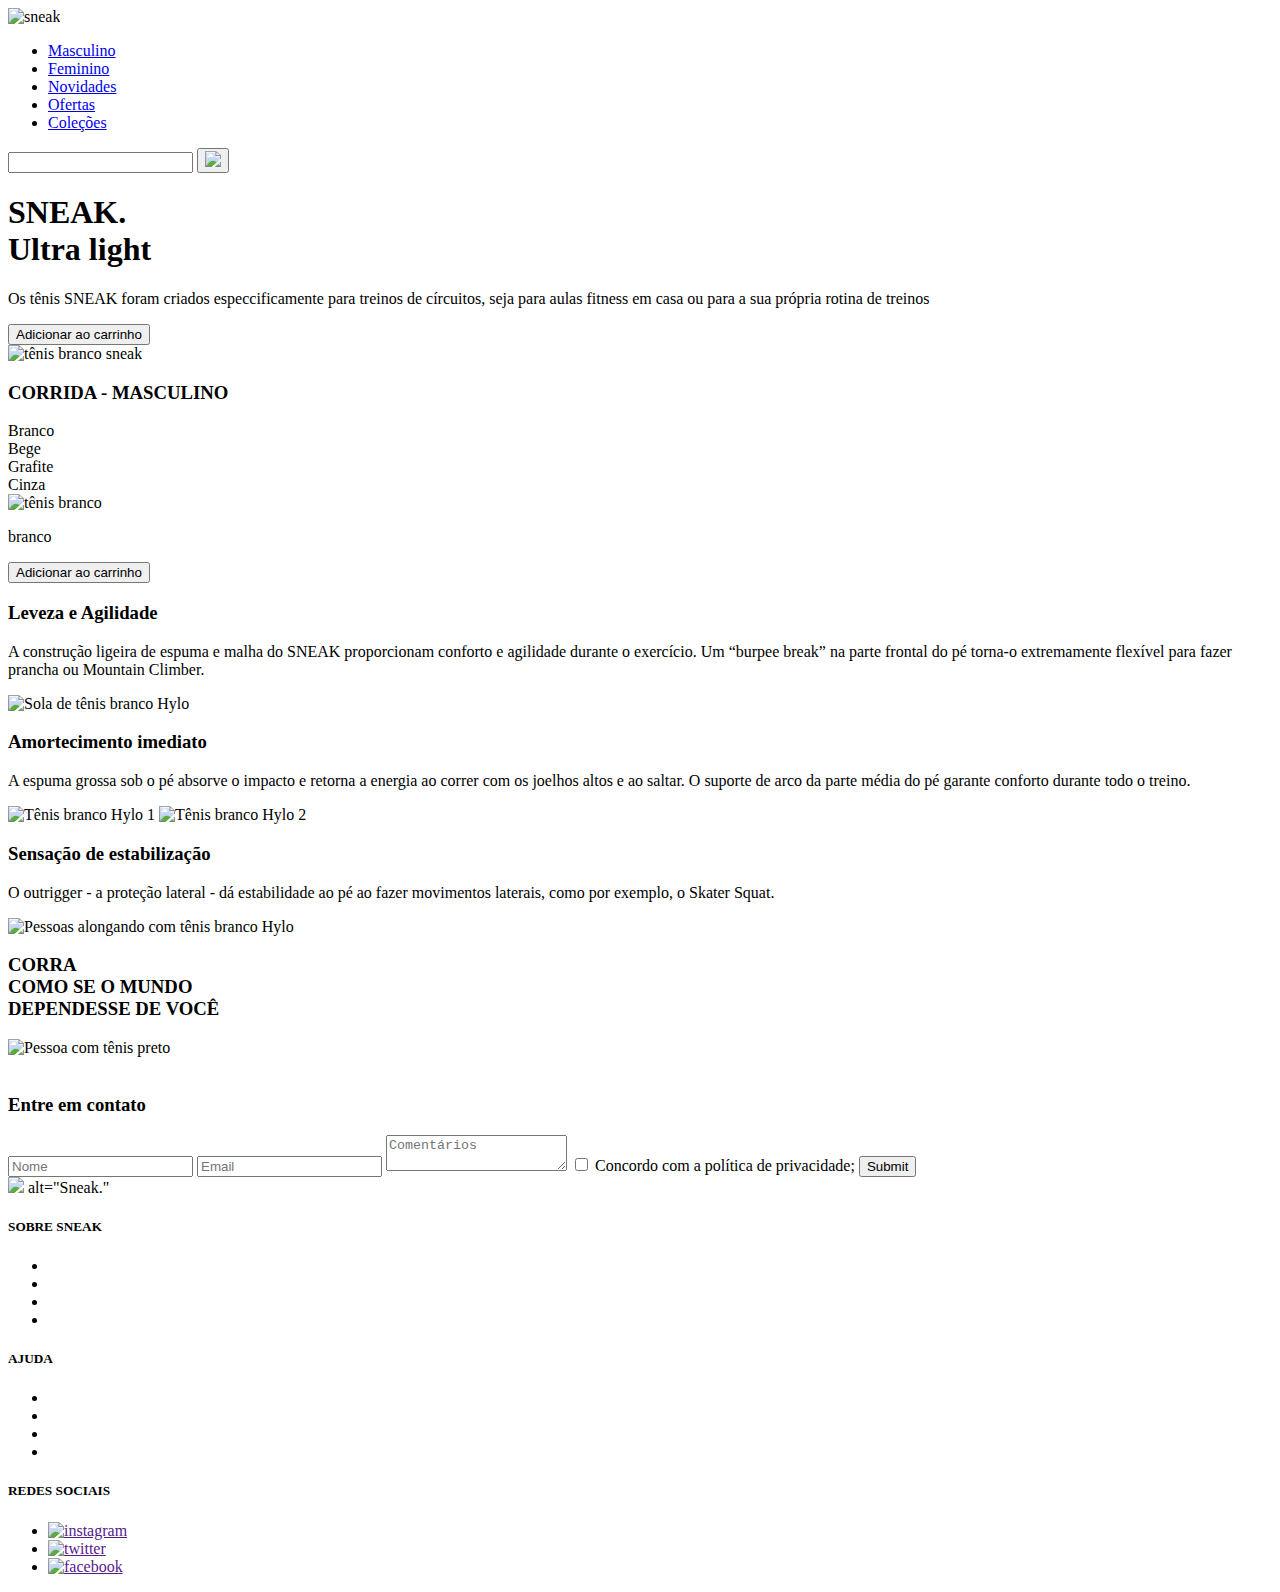
==== index.html @ f29555b8 "Add HTML" ====
<!DOCTYPE html>
<html lang="pt-br">
<head>
    <meta charset="UTF-8">
    <meta http-equiv="X-UA-Compatible" content="IE=edge">
    <meta name="viewport" content="width=device-width, initial-scale=1.0">
    <title>Document</title>
    <link rel="stylesheet" href=style.css>
    <link rel="preconnect" href="https://fonts.googleapis.com">
    <link rel="preconnect" href="https://fonts.gstatic.com" crossorigin>
    <link href="https://fonts.googleapis.com/css2?family=Lato:wght@100;300;700&display=swap" rel="stylesheet">
</head>
<body>

    <header> 
        <img src="file:///C:/Users/alvar/Desktop/TI/Git/Repositorio/modulo%203%20-%20atividades/sneak/img/SNEAK..png" alt="sneak">
        <div> 
            <ul>
                <li><a href="#">Masculino</a></li>
                <li><a href="#">Feminino</a></li>
                <li><a href="#">Novidades</a></li>
                <li><a href="#">Ofertas</a></li>
                <li><a href="#">Coleções</a></li>
            </ul>
        </div>
        <div>
            <input type="text"> 
            <button><img src="file:///C:/Users/alvar/Desktop/TI/Git/Repositorio/modulo%203%20-%20atividades/sneak/img/Vector.png"></button>
        </div>
    </header>

    <main>
        <section>
            <div>
                <h1>SNEAK. <br> Ultra light</h1>
                <P>Os tênis SNEAK foram criados especcificamente para treinos de círcuitos, seja para aulas fitness em casa ou para a sua própria rotina de treinos</P>
                <button>Adicionar ao carrinho</button>
            </div>
            <div>
                <img src="file:///C:/Users/alvar/Desktop/TI/Git/Repositorio/modulo%203%20-%20atividades/sneak/img/Image.png" alt="tênis branco sneak"> 
            </div>
        </section>  
        <aside>
            <h3>CORRIDA - MASCULINO</h3>
            <div>
                <div>Branco</div>
                <div>Bege</div>
                <div>Grafite</div>
                <div>Cinza</div>
            </div>
            <img src="file:///C:/Users/alvar/Desktop/TI/Git/Repositorio/modulo%203%20-%20atividades/sneak/img/image%205.png" alt="tênis branco">
            <p>branco</p>
            <button>Adicionar ao carrinho</button>
        </aside>
        <section>
            <div>
                <div>
                    <h3>Leveza e Agilidade</h3>
                    <p>A construção ligeira de espuma e malha do SNEAK proporcionam conforto e agilidade durante o exercício. Um “burpee break” na parte frontal do pé torna-o extremamente flexível para fazer prancha ou Mountain Climber.</P>
                </div>
                <div>
                    <img src="file:///C:/Users/alvar/Desktop/TI/Git/Repositorio/modulo%203%20-%20atividades/sneak/img/Leveza%20e%20agilidade.png" alt="Sola de tênis branco Hylo">
                </div>
            </div>

            <div>
                <div>
                    <h3>Amortecimento imediato</h3>
                    <p>A espuma grossa sob o pé absorve o impacto e retorna a energia ao correr com os joelhos altos e ao saltar. O suporte de arco da parte média do pé garante conforto durante todo o treino.</p>
                </div>
                <div>
                    <img src="file:///C:/Users/alvar/Desktop/TI/Git/Repositorio/modulo%203%20-%20atividades/sneak/img/1.png" alt="Tênis branco Hylo 1">
                    <img src="file:///C:/Users/alvar/Desktop/TI/Git/Repositorio/modulo%203%20-%20atividades/sneak/img/2.png" alt="Tênis branco Hylo 2">
                </div>
            </div>

            <div>
                <div>
                    <h3>Sensação de estabilização</h3>
                    <p>O outrigger - a proteção lateral - dá estabilidade ao pé ao fazer movimentos laterais, como por exemplo, o Skater Squat. </p>
                </div>
                <div>
                    <img src="file:///C:/Users/alvar/Desktop/TI/Git/Repositorio/modulo%203%20-%20atividades/sneak/img/Sensa%C3%A7%C3%A3o%20de%20estabiliza%C3%A7%C3%A3o.png" alt="Pessoas alongando com tênis branco Hylo">
                </div>
            </div>
        </section>
        <aside>
            <h3>CORRA <br> COMO SE O MUNDO <br> DEPENDESSE DE VOCÊ</h3>
            <img src="file:///C:/Users/alvar/Desktop/TI/Git/Repositorio/modulo%203%20-%20atividades/sneak/img/Image.png" alt="Pessoa com tênis preto">
        </aside>
        <section>
            <div>
                <img src="file:///C:/Users/alvar/Desktop/TI/Git/Repositorio/modulo%203%20-%20atividades/Imagens/image%201.png" alt="">
            </div>
            <form>
                <h3>Entre em contato</h3>
                <input type="text" placeholder="Nome">
                <input type="email" placeholder="Email">
                <textarea placeholder="Comentários"></textarea>
                <label>
                    <input type="checkbox">
                    Concordo com a política de privacidade;
                </label>    
                <input type="submit">
            </form>
        </section>
    </main>
    <footer> 
        <div>
            <img src="file:///C:/Users/alvar/Desktop/TI/Git/Repositorio/modulo%203%20-%20atividades/sneak/img/image%201.png"> alt="Sneak."
        </div>

        <div> 
            <h5>SOBRE SNEAK</h5>
            <ul>
                <li><a href="Novidades"></a></li>
                <li><a href="Carreiras"></a></li>
                <li><a href="Para investidores"></a></li>
                <li><a href="Cuidado com o meio ambiente"></a></li>
            </ul>
        </div>

        <div> 
            <h5>AJUDA</h5>
            <ul>
                <li><a href="Status do pedido"></a></li>
                <li><a href="Entregas e frete"></a></li>
                <li><a href="Trocas e devoluções"></a></li>
                <li><a href="Opções de pagamento"></a></li>
            </ul>
        </div>

        <div>
            <h5>REDES SOCIAIS</h5>
            <ul>
                <li><a href=""><img src="" alt="instagram"> </a></li>
                <li><a href=""><img src="file:///C:/Users/alvar/Desktop/TI/Git/Repositorio/modulo%203%20-%20atividades/sneak/img/twitter.png" alt="twitter"></a></li>
                <li><a href=""><img src="file:///C:/Users/alvar/Desktop/TI/Git/Repositorio/modulo%203%20-%20atividades/sneak/img/facebook.png" alt="facebook"></a></li>
            </ul>
        </div>
    </footer>
</body>
</html>
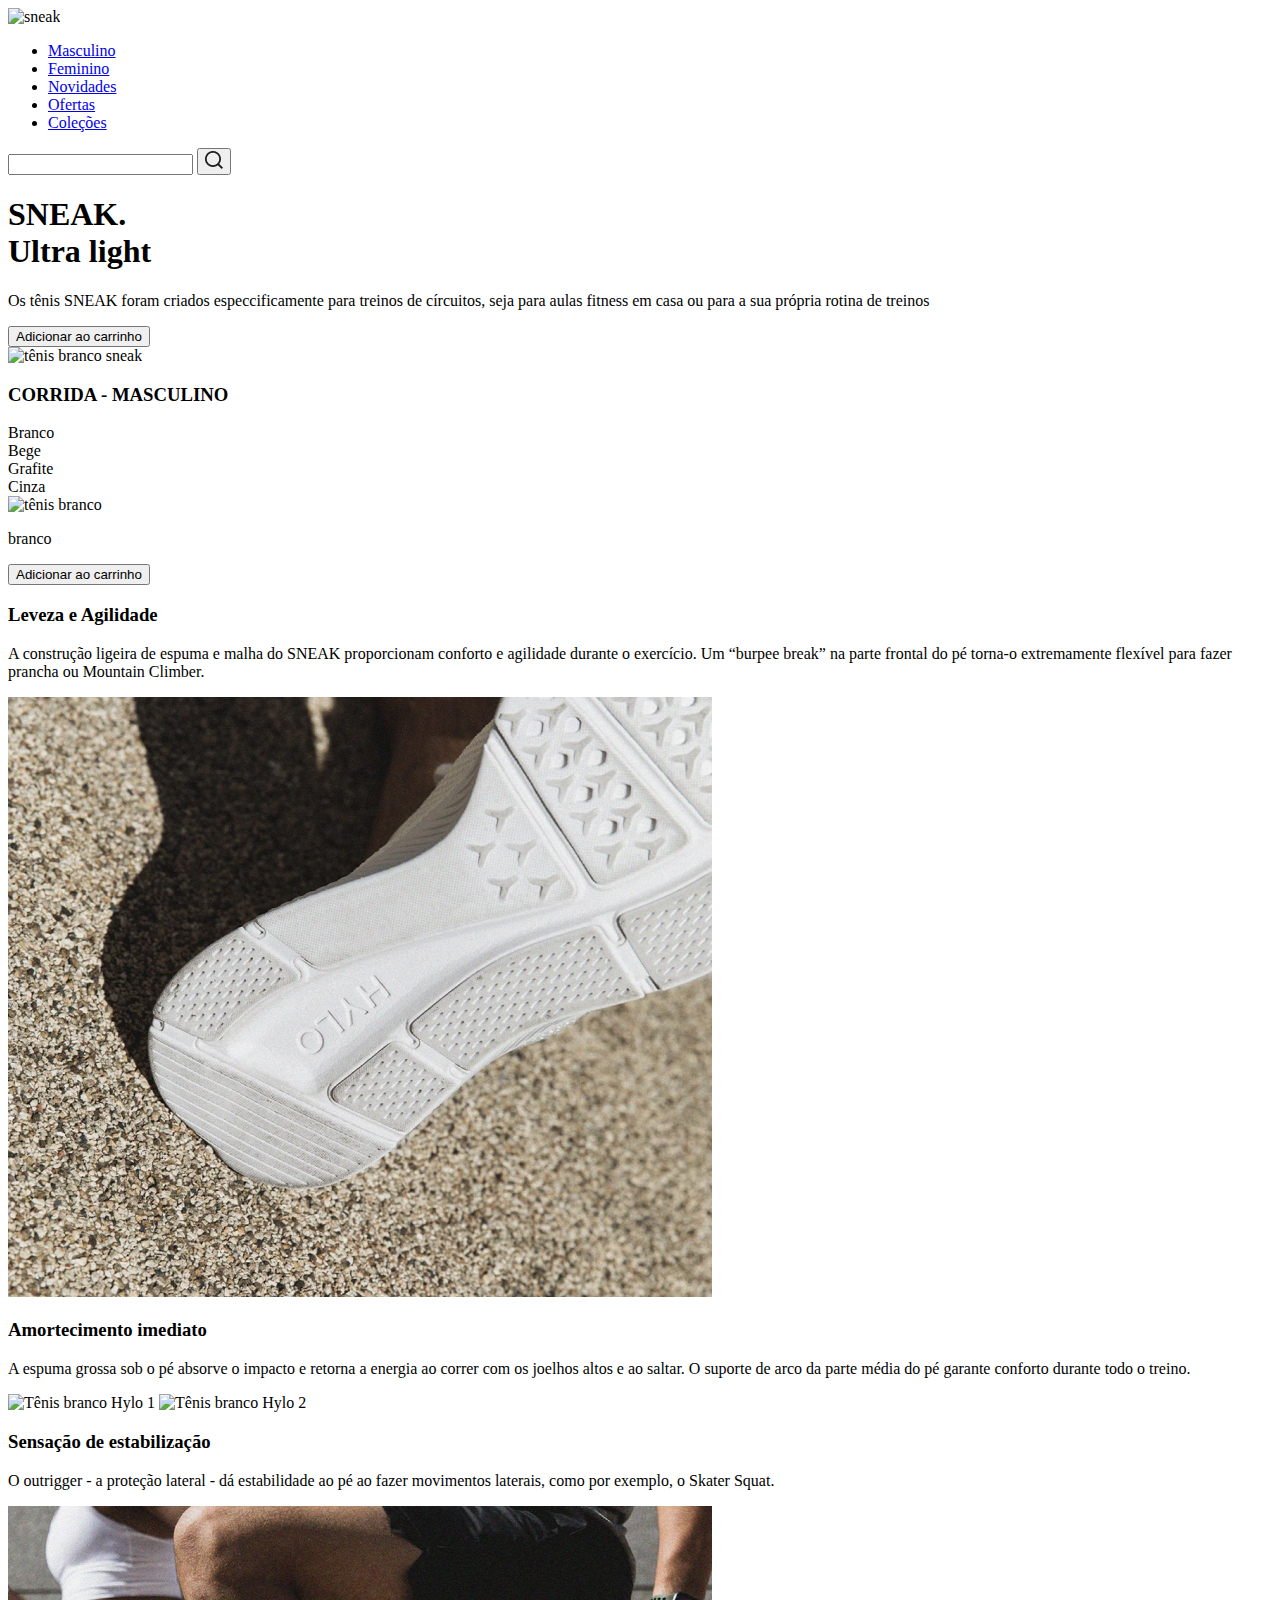
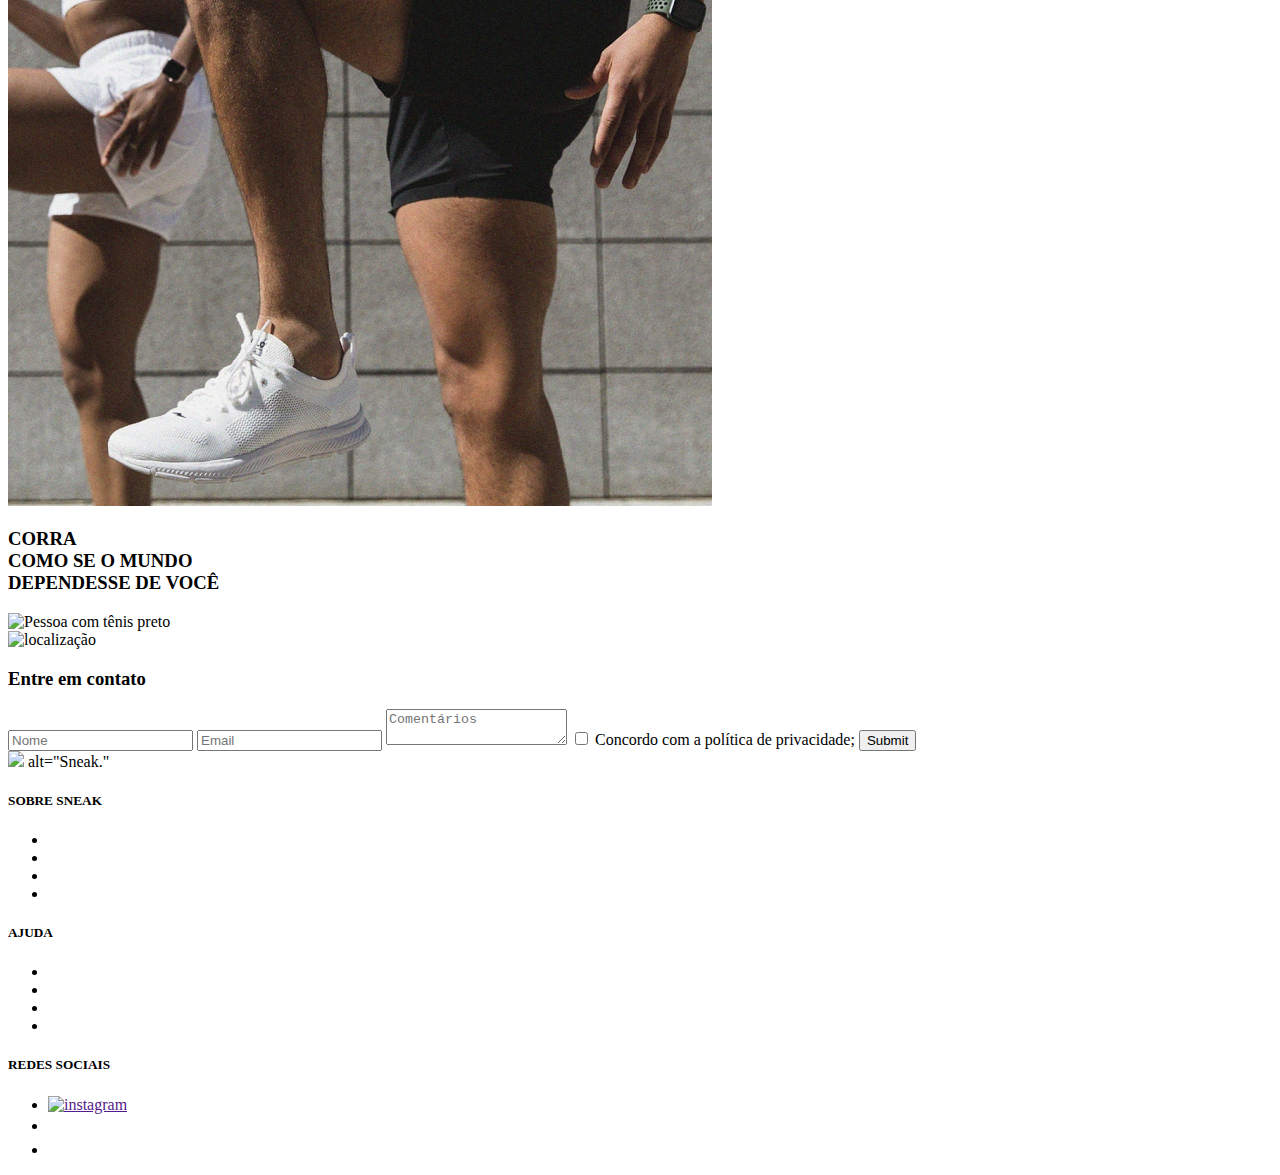
==== commit 2ecf6ee2: "ADD index.html" ====
--- a/index.html
+++ b/index.html
@@ -5,7 +5,7 @@
     <meta http-equiv="X-UA-Compatible" content="IE=edge">
     <meta name="viewport" content="width=device-width, initial-scale=1.0">
     <title>Document</title>
-    <link rel="stylesheet" href=style.css>
+    <link rel="stylesheet" href=./css/style>
     <link rel="preconnect" href="https://fonts.googleapis.com">
     <link rel="preconnect" href="https://fonts.gstatic.com" crossorigin>
     <link href="https://fonts.googleapis.com/css2?family=Lato:wght@100;300;700&display=swap" rel="stylesheet">
@@ -13,7 +13,7 @@
 <body>
 
     <header> 
-        <img src="file:///C:/Users/alvar/Desktop/TI/Git/Repositorio/modulo%203%20-%20atividades/sneak/img/SNEAK..png" alt="sneak">
+        <img src="./img/SNEAK.png" alt="sneak">
         <div> 
             <ul>
                 <li><a href="#">Masculino</a></li>
@@ -25,7 +25,7 @@
         </div>
         <div>
             <input type="text"> 
-            <button><img src="file:///C:/Users/alvar/Desktop/TI/Git/Repositorio/modulo%203%20-%20atividades/sneak/img/Vector.png"></button>
+            <button><img src="./img/Vector.png"></button>
         </div>
     </header>
 
@@ -37,7 +37,7 @@
                 <button>Adicionar ao carrinho</button>
             </div>
             <div>
-                <img src="file:///C:/Users/alvar/Desktop/TI/Git/Repositorio/modulo%203%20-%20atividades/sneak/img/Image.png" alt="tênis branco sneak"> 
+                <img src="./img/tenis-branco-sneak.png" alt="tênis branco sneak"> 
             </div>
         </section>  
         <aside>
@@ -48,7 +48,7 @@
                 <div>Grafite</div>
                 <div>Cinza</div>
             </div>
-            <img src="file:///C:/Users/alvar/Desktop/TI/Git/Repositorio/modulo%203%20-%20atividades/sneak/img/image%205.png" alt="tênis branco">
+            <img src="./img/sneak-detalhes.png" alt="tênis branco">
             <p>branco</p>
             <button>Adicionar ao carrinho</button>
         </aside>
@@ -59,7 +59,7 @@
                     <p>A construção ligeira de espuma e malha do SNEAK proporcionam conforto e agilidade durante o exercício. Um “burpee break” na parte frontal do pé torna-o extremamente flexível para fazer prancha ou Mountain Climber.</P>
                 </div>
                 <div>
-                    <img src="file:///C:/Users/alvar/Desktop/TI/Git/Repositorio/modulo%203%20-%20atividades/sneak/img/Leveza%20e%20agilidade.png" alt="Sola de tênis branco Hylo">
+                    <img src="./img/Leveza e agilidade.png" alt="Sola de tênis branco Hylo">
                 </div>
             </div>
 
@@ -69,8 +69,8 @@
                     <p>A espuma grossa sob o pé absorve o impacto e retorna a energia ao correr com os joelhos altos e ao saltar. O suporte de arco da parte média do pé garante conforto durante todo o treino.</p>
                 </div>
                 <div>
-                    <img src="file:///C:/Users/alvar/Desktop/TI/Git/Repositorio/modulo%203%20-%20atividades/sneak/img/1.png" alt="Tênis branco Hylo 1">
-                    <img src="file:///C:/Users/alvar/Desktop/TI/Git/Repositorio/modulo%203%20-%20atividades/sneak/img/2.png" alt="Tênis branco Hylo 2">
+                    <img src="./img/sneak-1.png" alt="Tênis branco Hylo 1">
+                    <img src="./img/sneak-2.png" alt="Tênis branco Hylo 2">
                 </div>
             </div>
 
@@ -80,17 +80,17 @@
                     <p>O outrigger - a proteção lateral - dá estabilidade ao pé ao fazer movimentos laterais, como por exemplo, o Skater Squat. </p>
                 </div>
                 <div>
-                    <img src="file:///C:/Users/alvar/Desktop/TI/Git/Repositorio/modulo%203%20-%20atividades/sneak/img/Sensa%C3%A7%C3%A3o%20de%20estabiliza%C3%A7%C3%A3o.png" alt="Pessoas alongando com tênis branco Hylo">
+                    <img src="./img/Sensação de estabilização.png" alt="Pessoas alongando com tênis branco Hylo">
                 </div>
             </div>
         </section>
         <aside>
             <h3>CORRA <br> COMO SE O MUNDO <br> DEPENDESSE DE VOCÊ</h3>
-            <img src="file:///C:/Users/alvar/Desktop/TI/Git/Repositorio/modulo%203%20-%20atividades/sneak/img/Image.png" alt="Pessoa com tênis preto">
+            <img src="./img/sneak-preto.png" alt="Pessoa com tênis preto">
         </aside>
         <section>
             <div>
-                <img src="file:///C:/Users/alvar/Desktop/TI/Git/Repositorio/modulo%203%20-%20atividades/Imagens/image%201.png" alt="">
+                <img src="./img/localizacao.png" alt="localização">
             </div>
             <form>
                 <h3>Entre em contato</h3>
@@ -107,7 +107,7 @@
     </main>
     <footer> 
         <div>
-            <img src="file:///C:/Users/alvar/Desktop/TI/Git/Repositorio/modulo%203%20-%20atividades/sneak/img/image%201.png"> alt="Sneak."
+            <img src="./img/SNEAK.png"> alt="Sneak."
         </div>
 
         <div> 
@@ -134,8 +134,8 @@
             <h5>REDES SOCIAIS</h5>
             <ul>
                 <li><a href=""><img src="" alt="instagram"> </a></li>
-                <li><a href=""><img src="file:///C:/Users/alvar/Desktop/TI/Git/Repositorio/modulo%203%20-%20atividades/sneak/img/twitter.png" alt="twitter"></a></li>
-                <li><a href=""><img src="file:///C:/Users/alvar/Desktop/TI/Git/Repositorio/modulo%203%20-%20atividades/sneak/img/facebook.png" alt="facebook"></a></li>
+                <li><a href=""><img src="./img/twitter.png" alt="twitter"></a></li>
+                <li><a href=""><img src="./img/facebook.png" alt="facebook"></a></li>
             </ul>
         </div>
     </footer>
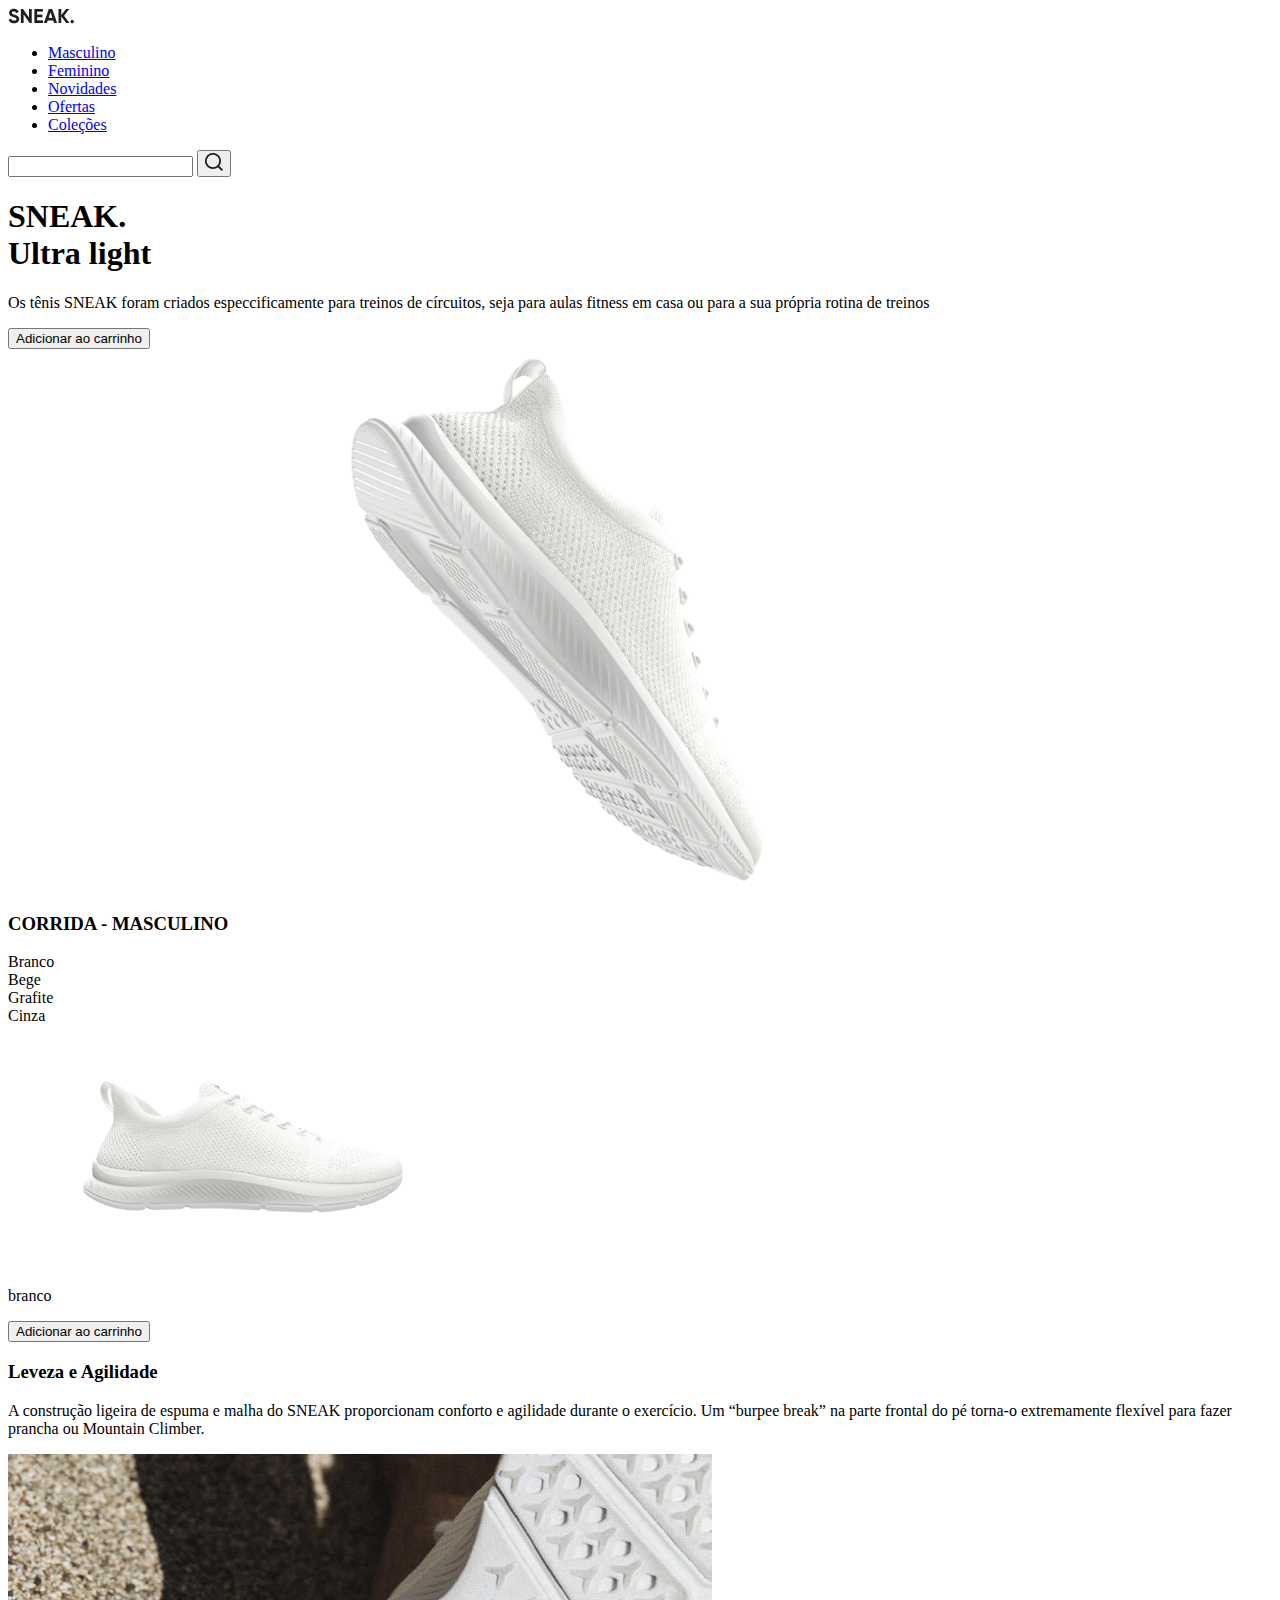
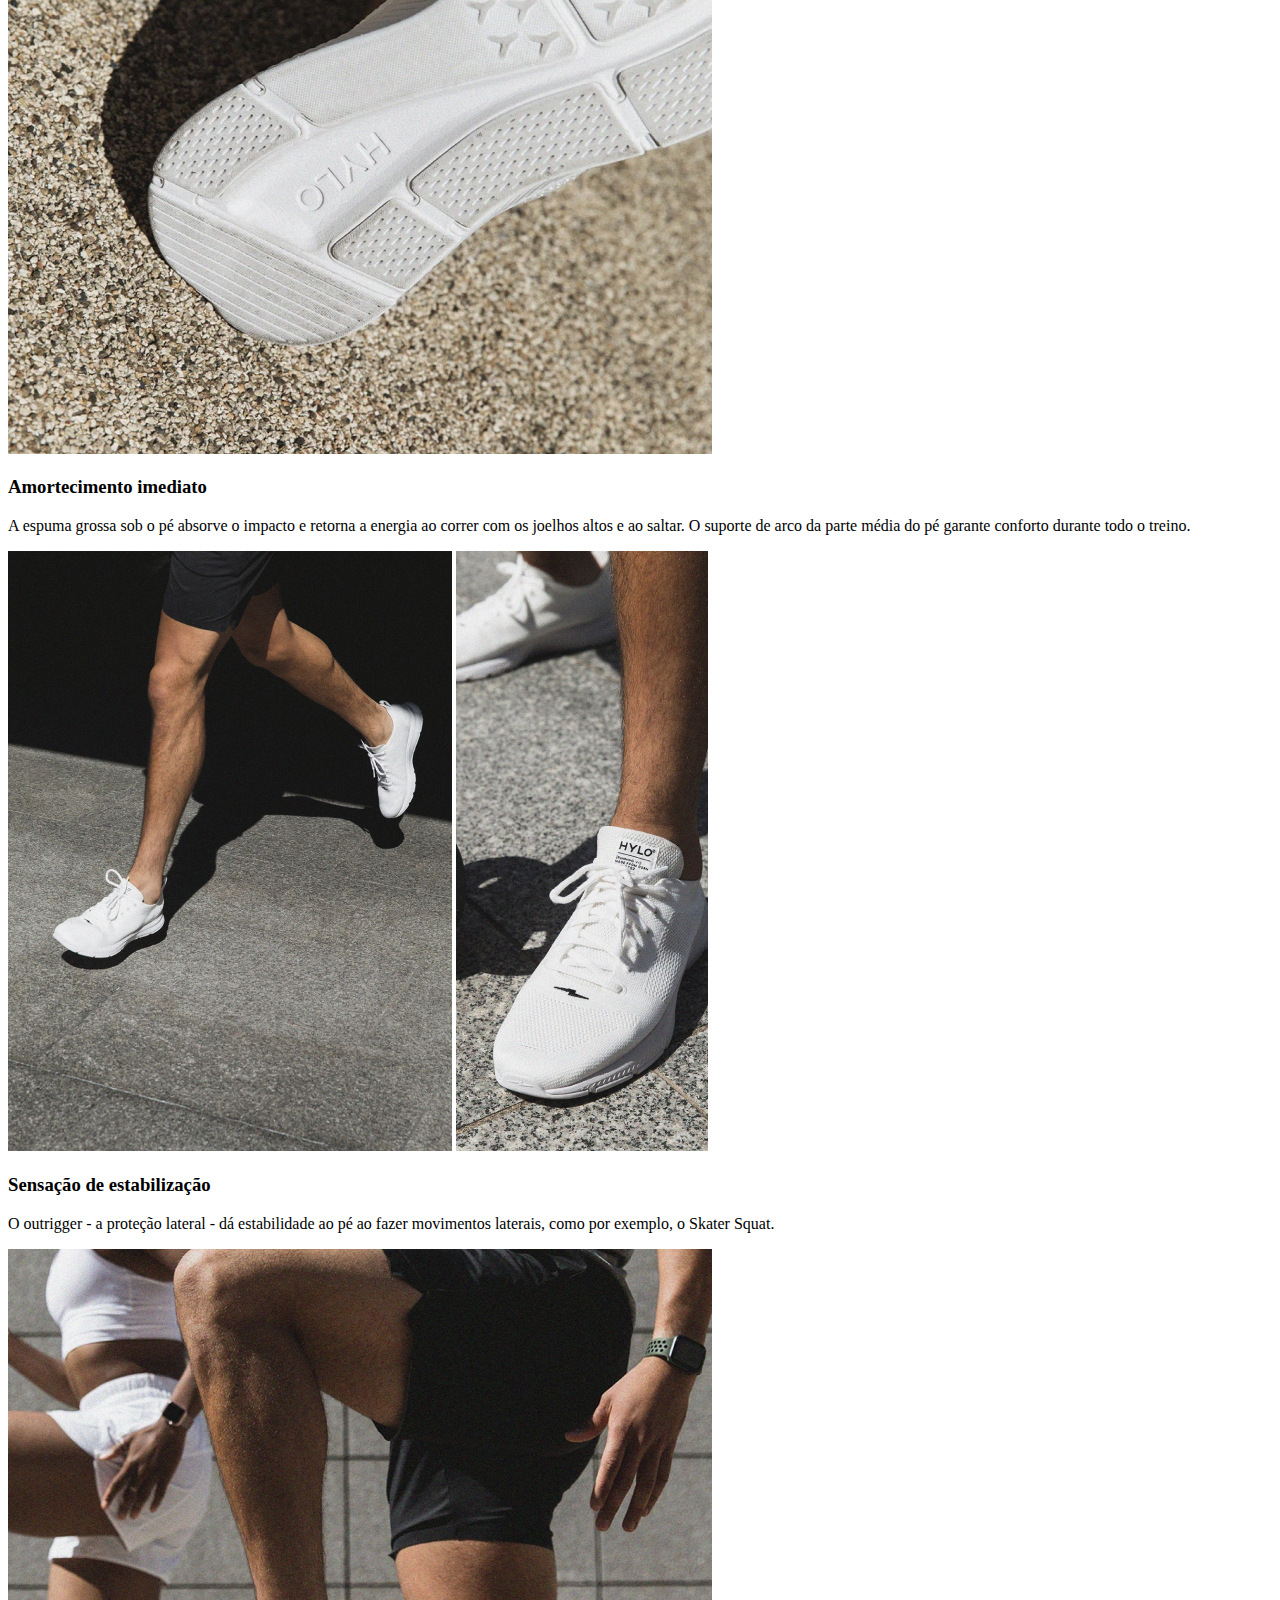
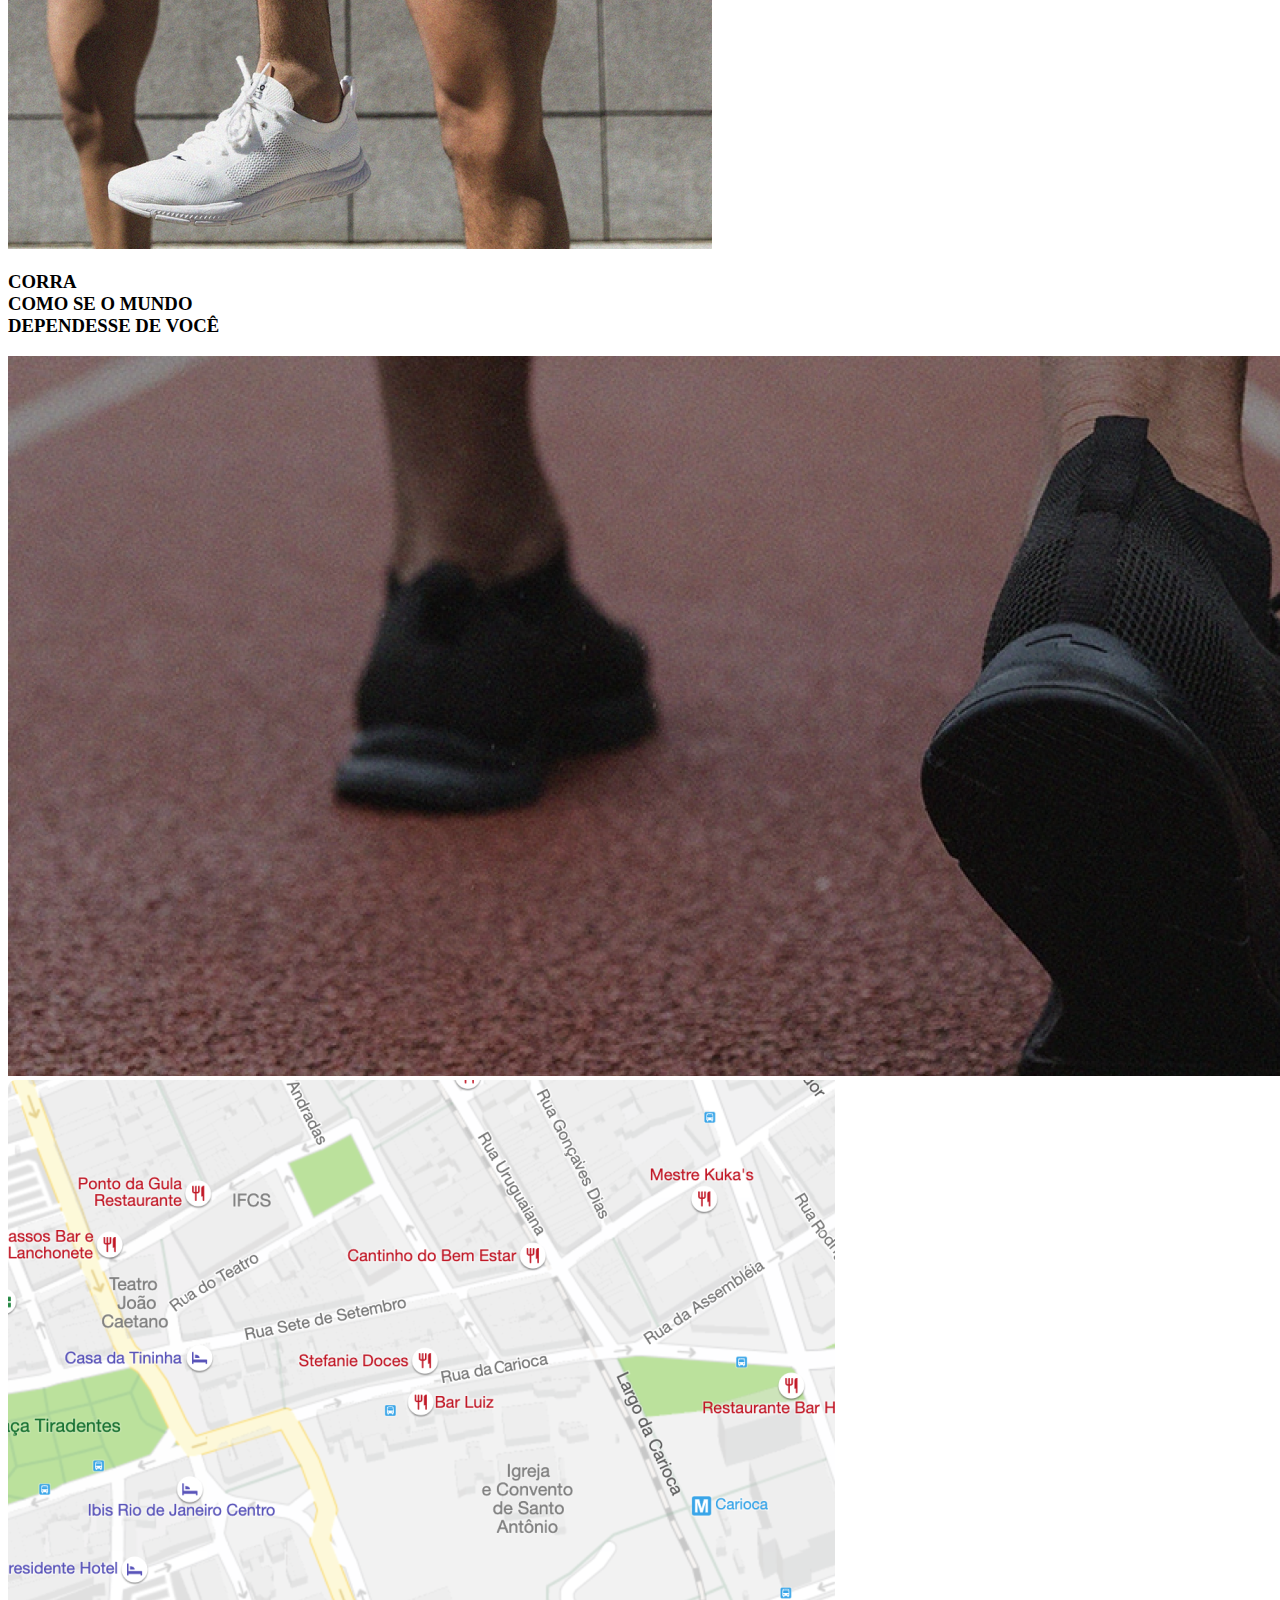
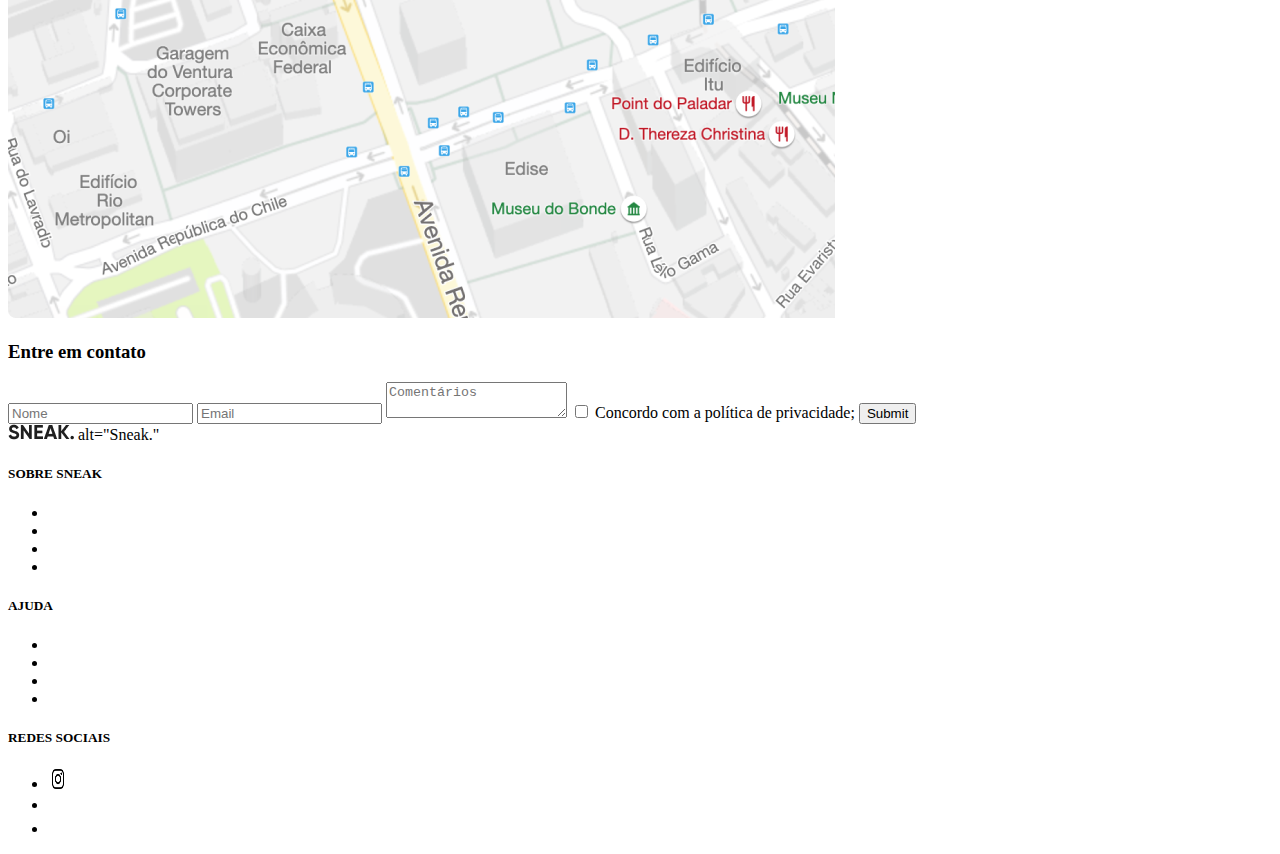
==== commit e29cee8f: "Add HTML corrigido" ====
--- a/index.html
+++ b/index.html
@@ -4,8 +4,8 @@
     <meta charset="UTF-8">
     <meta http-equiv="X-UA-Compatible" content="IE=edge">
     <meta name="viewport" content="width=device-width, initial-scale=1.0">
-    <title>Document</title>
-    <link rel="stylesheet" href=./css/style>
+    <title>Sneak</title>
+    <link rel="stylesheet" href="./css/style">
     <link rel="preconnect" href="https://fonts.googleapis.com">
     <link rel="preconnect" href="https://fonts.gstatic.com" crossorigin>
     <link href="https://fonts.googleapis.com/css2?family=Lato:wght@100;300;700&display=swap" rel="stylesheet">
@@ -133,7 +133,7 @@
         <div>
             <h5>REDES SOCIAIS</h5>
             <ul>
-                <li><a href=""><img src="" alt="instagram"> </a></li>
+                <li><a href=""><img src="./img/instagram.png" alt="instagram" style="height: 20px; width: 20px;"></a></li>
                 <li><a href=""><img src="./img/twitter.png" alt="twitter"></a></li>
                 <li><a href=""><img src="./img/facebook.png" alt="facebook"></a></li>
             </ul>
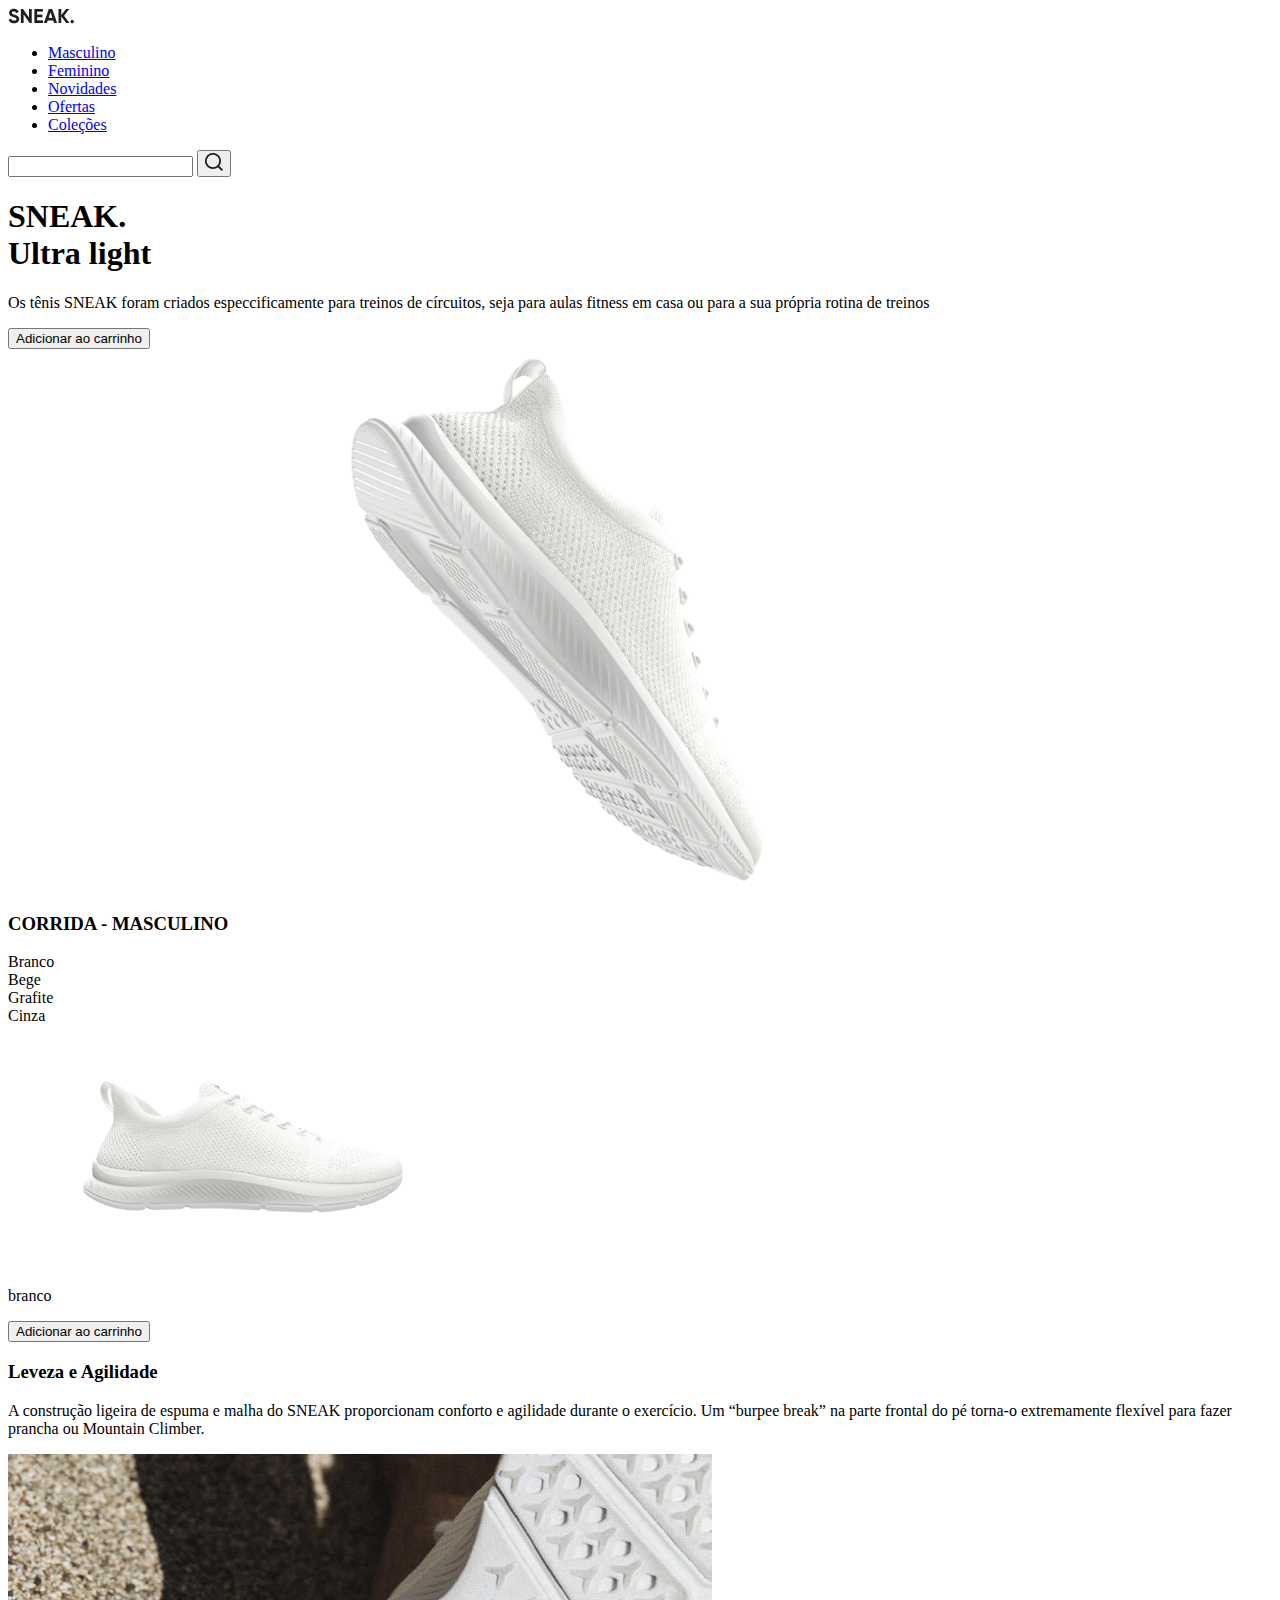
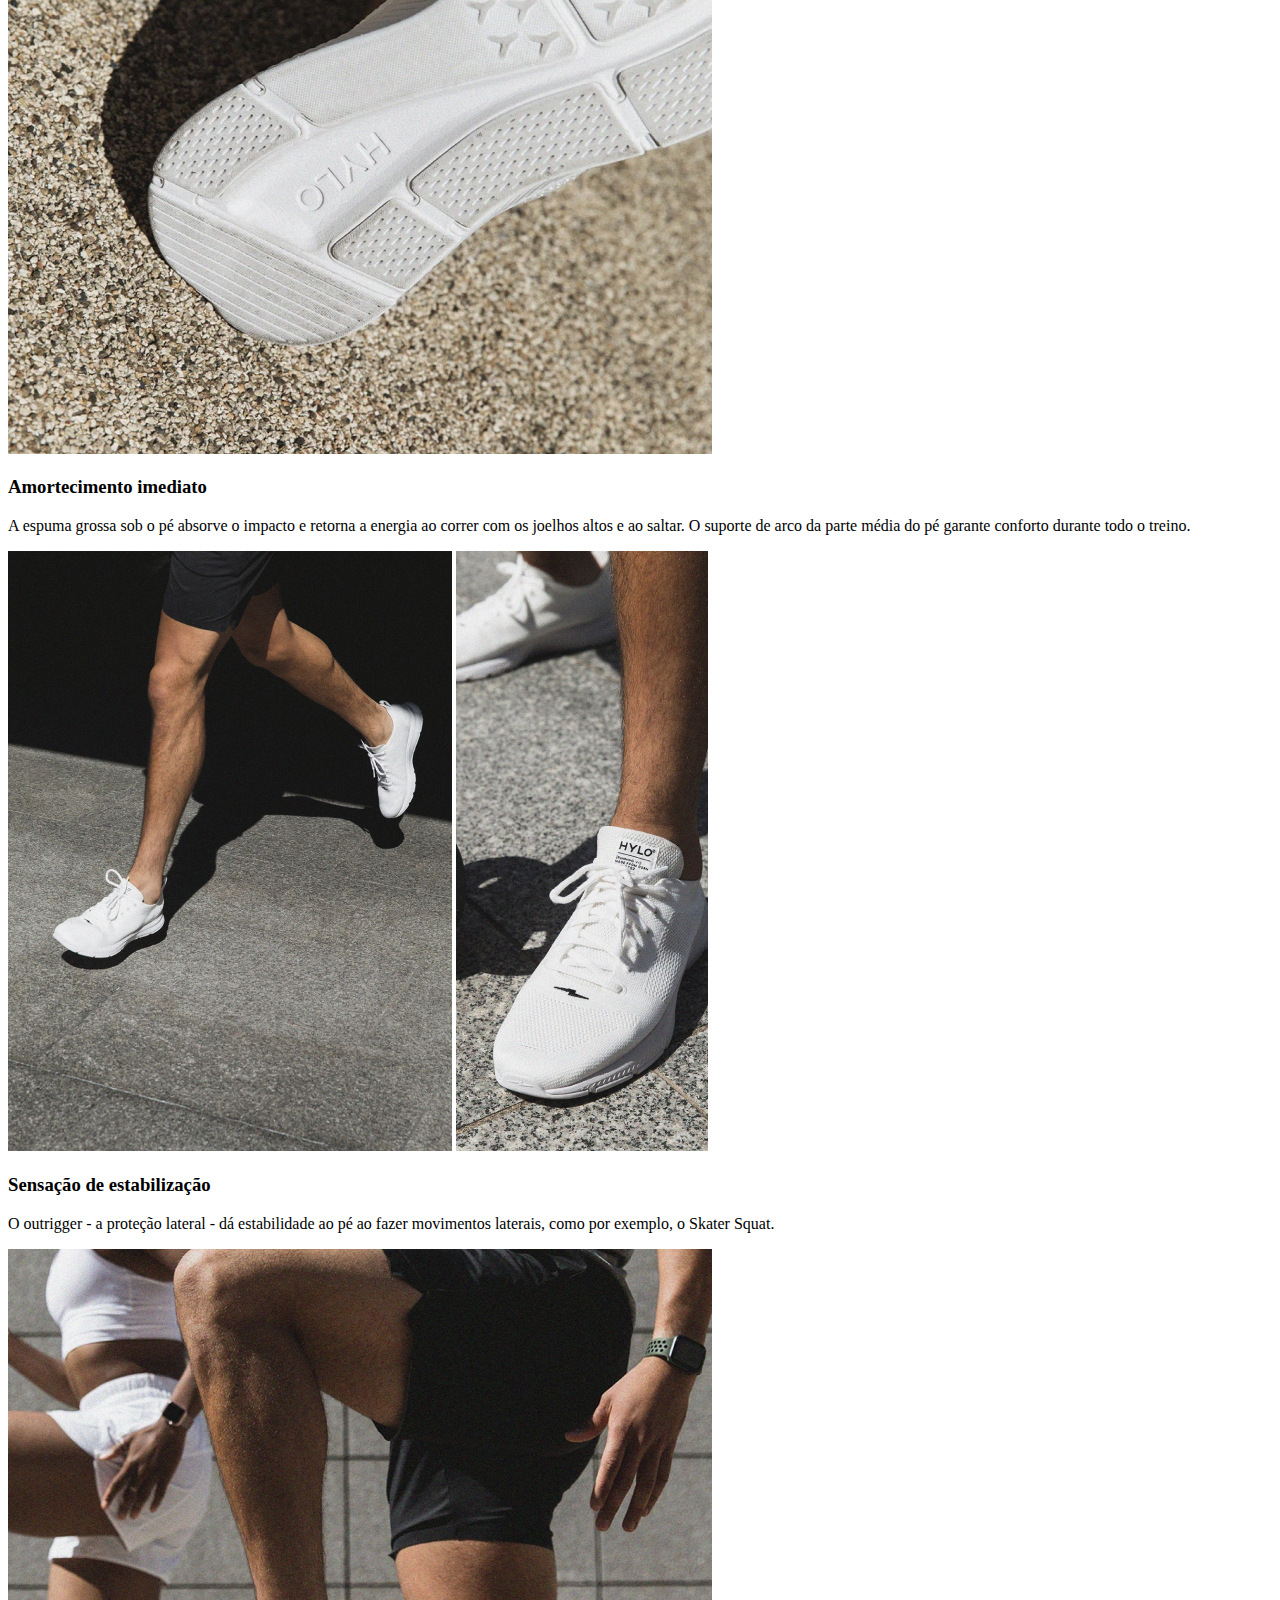
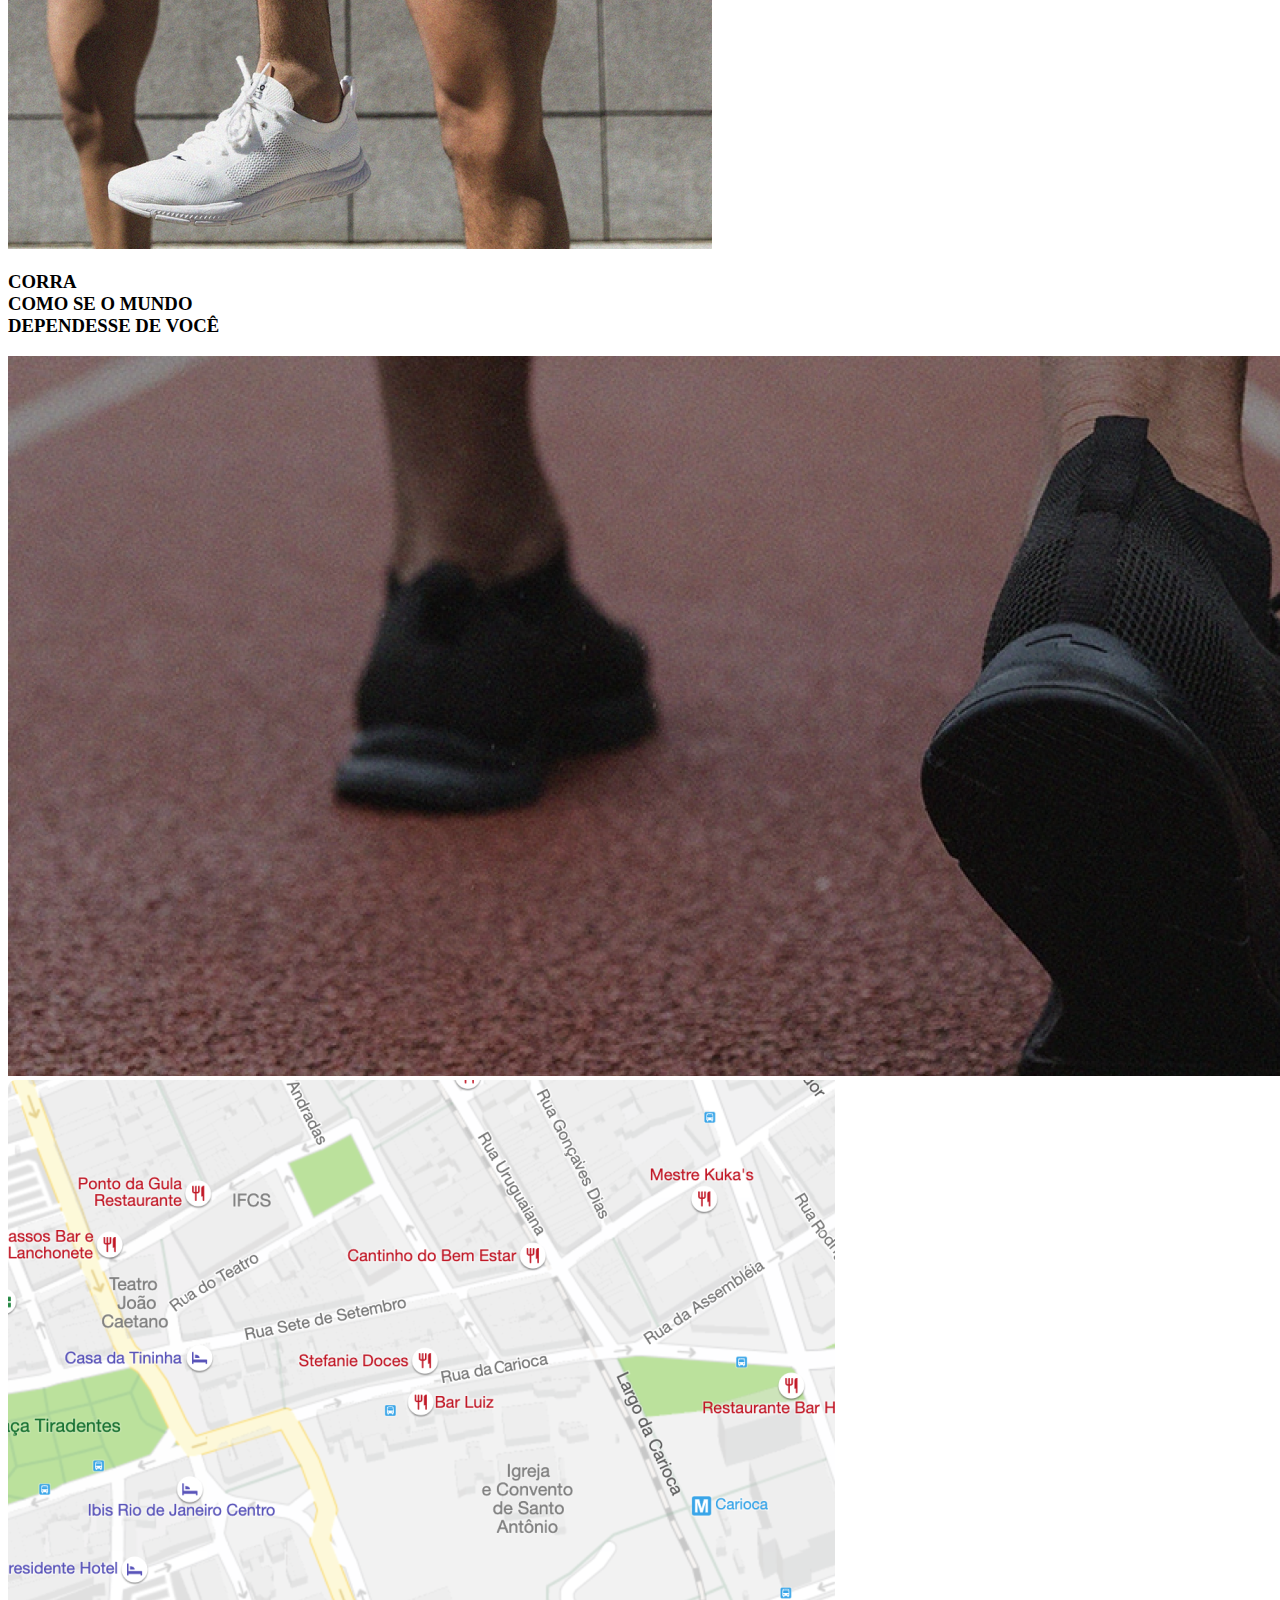
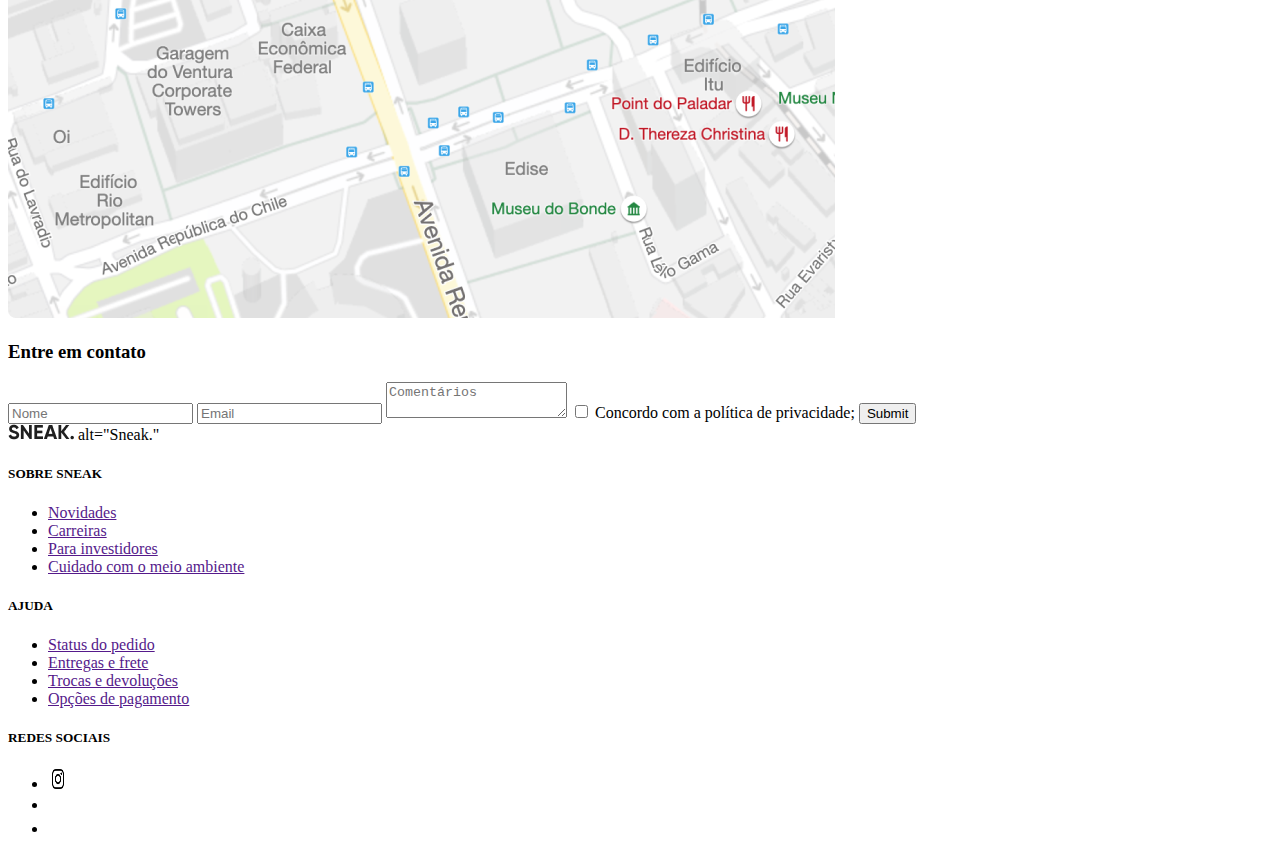
==== commit 46a498dd: "Correção dos links" ====
--- a/index.html
+++ b/index.html
@@ -113,20 +113,20 @@
         <div> 
             <h5>SOBRE SNEAK</h5>
             <ul>
-                <li><a href="Novidades"></a></li>
-                <li><a href="Carreiras"></a></li>
-                <li><a href="Para investidores"></a></li>
-                <li><a href="Cuidado com o meio ambiente"></a></li>
+                <li><a href="">Novidades</a></li>
+                <li><a href="">Carreiras</a></li>
+                <li><a href="">Para investidores</a></li>
+                <li><a href="">Cuidado com o meio ambiente</a></li>
             </ul>
         </div>
 
         <div> 
             <h5>AJUDA</h5>
             <ul>
-                <li><a href="Status do pedido"></a></li>
-                <li><a href="Entregas e frete"></a></li>
-                <li><a href="Trocas e devoluções"></a></li>
-                <li><a href="Opções de pagamento"></a></li>
+                <li><a href="">Status do pedido</a></li>
+                <li><a href="">Entregas e frete</a></li>
+                <li><a href="">Trocas e devoluções</a></li>
+                <li><a href="">Opções de pagamento</a></li>
             </ul>
         </div>
 
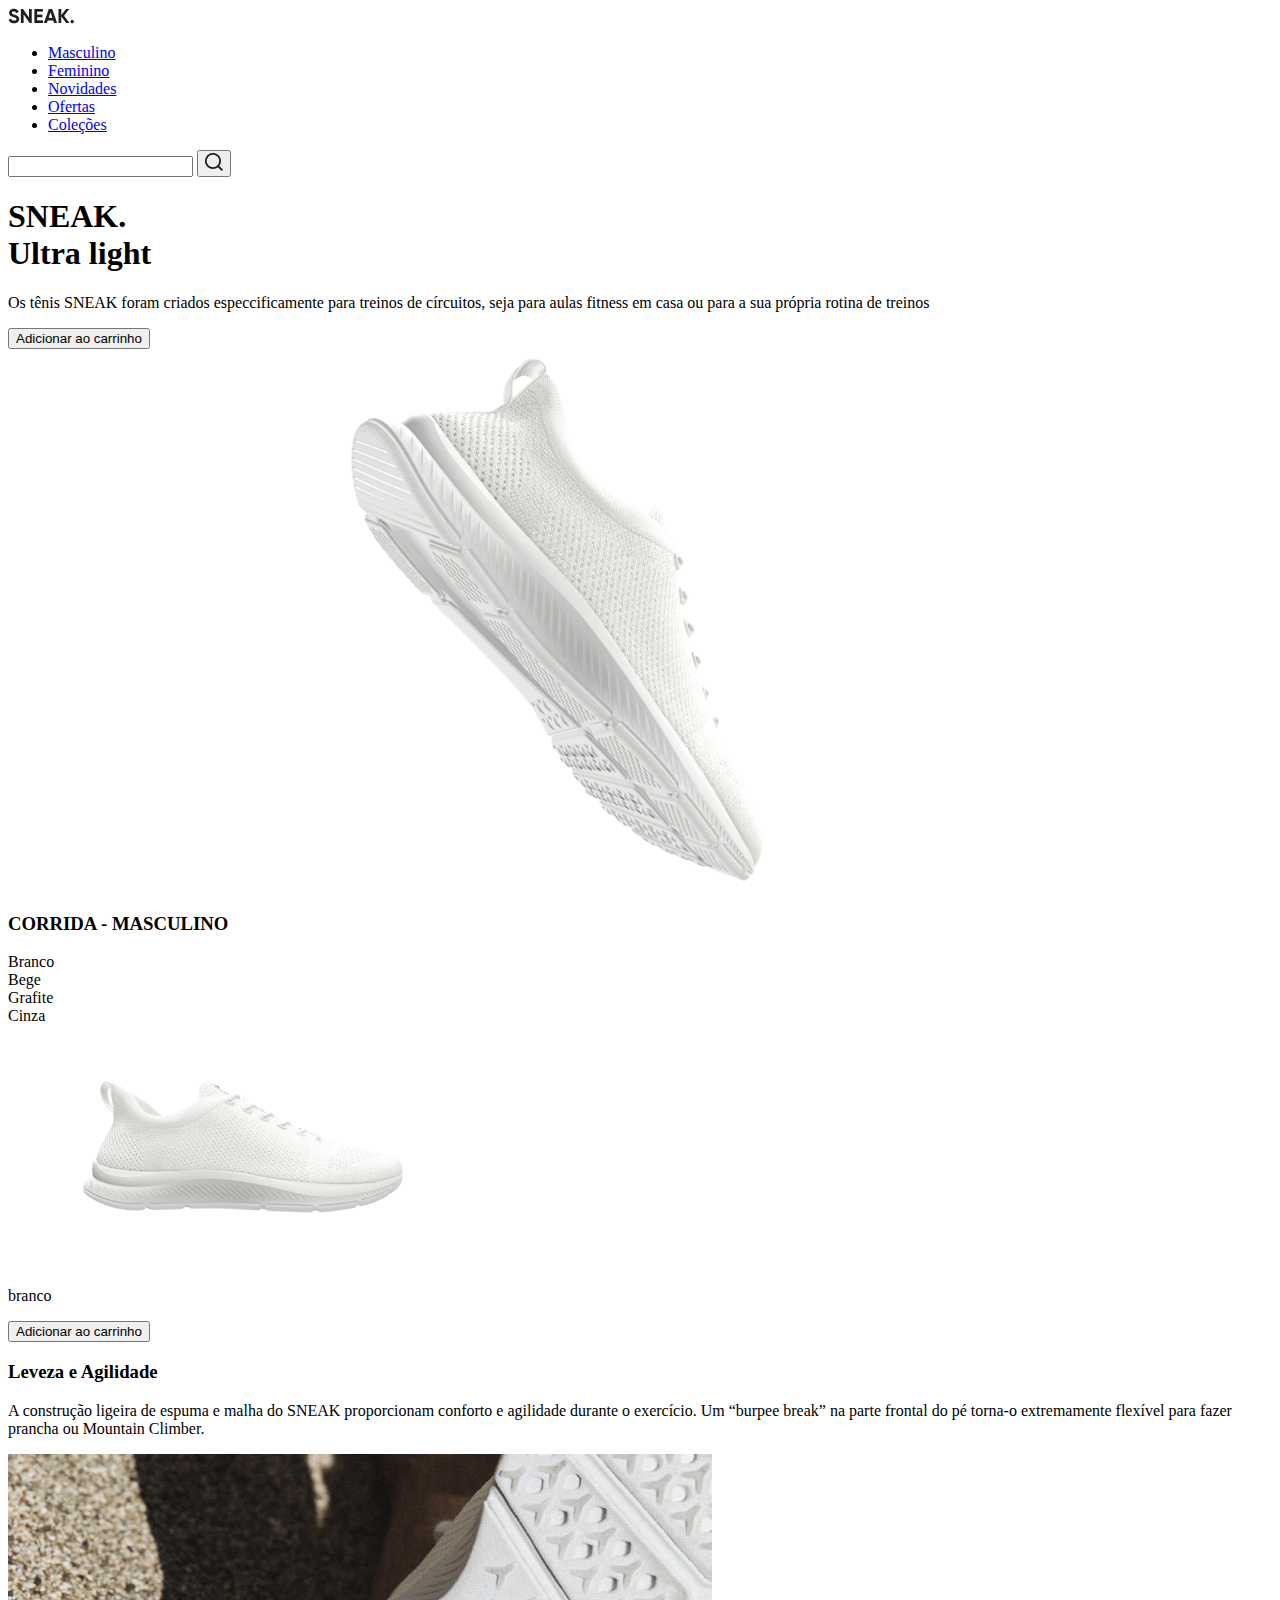
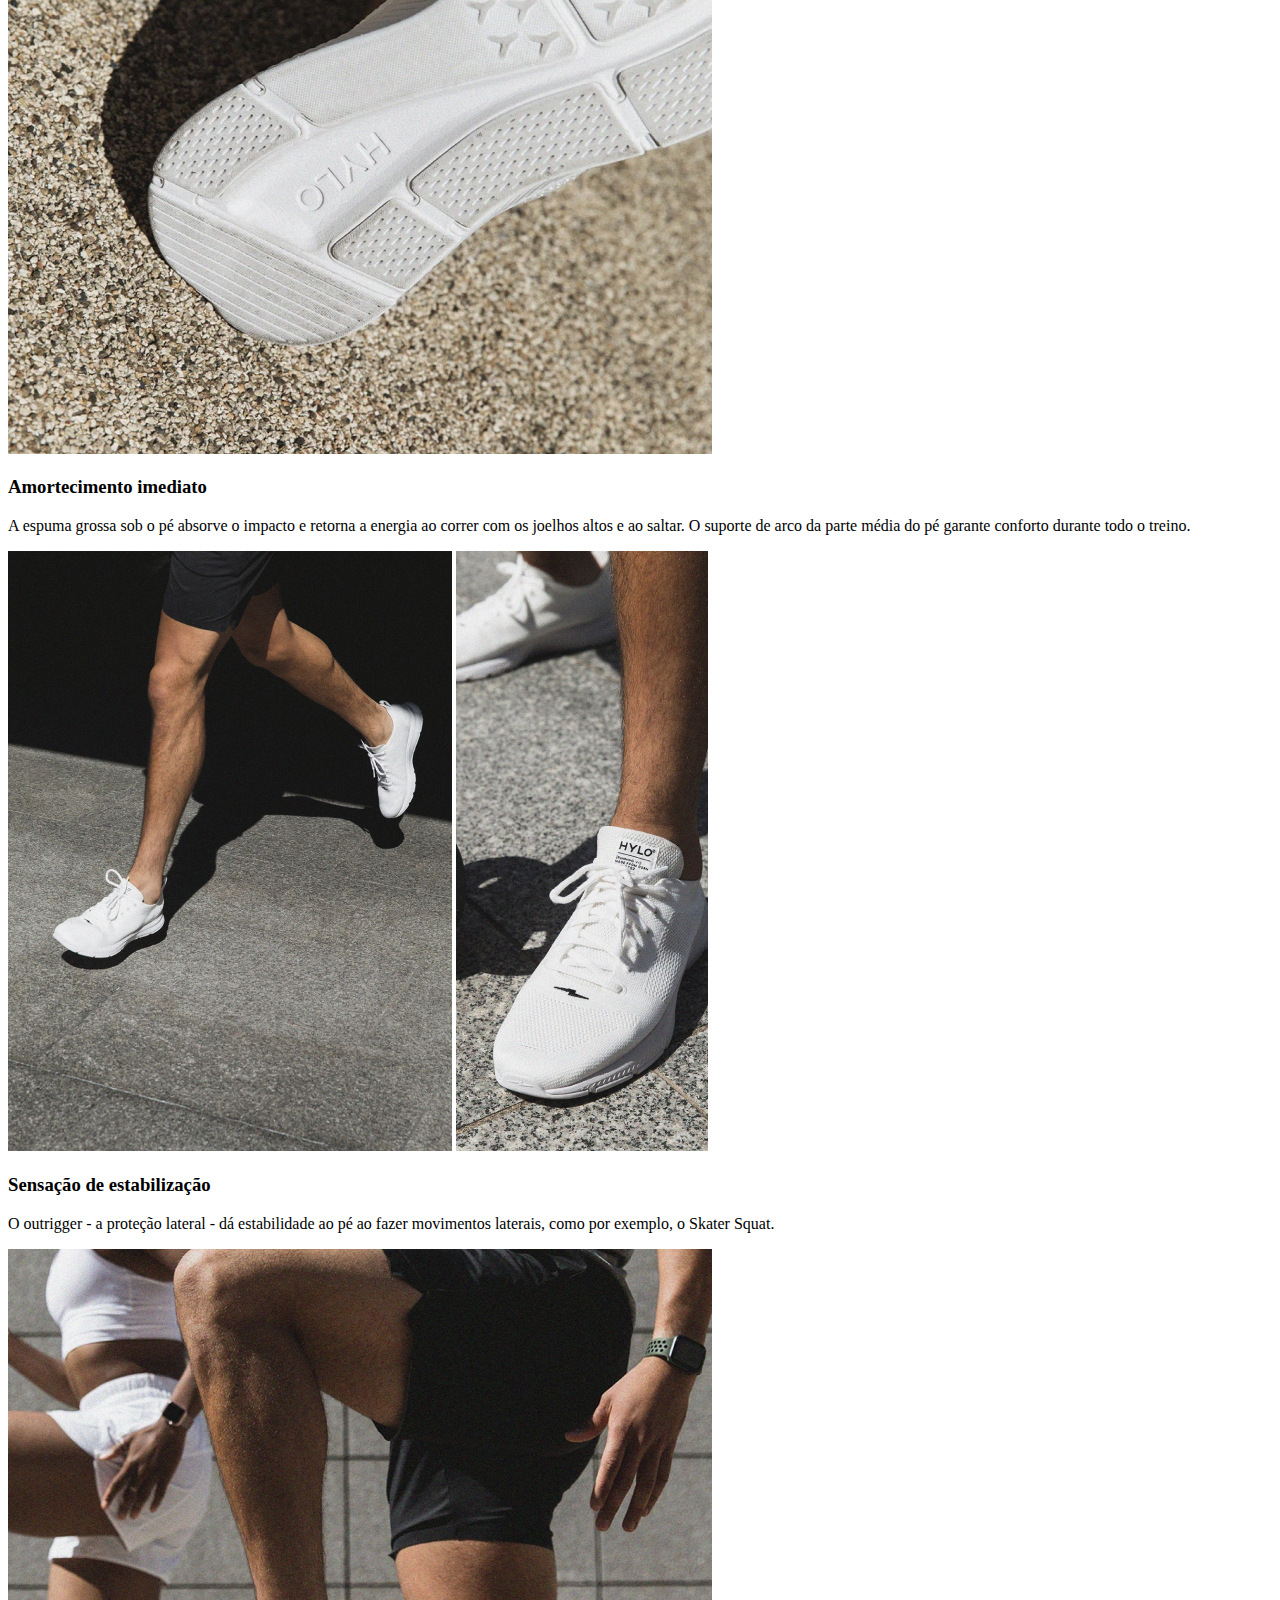
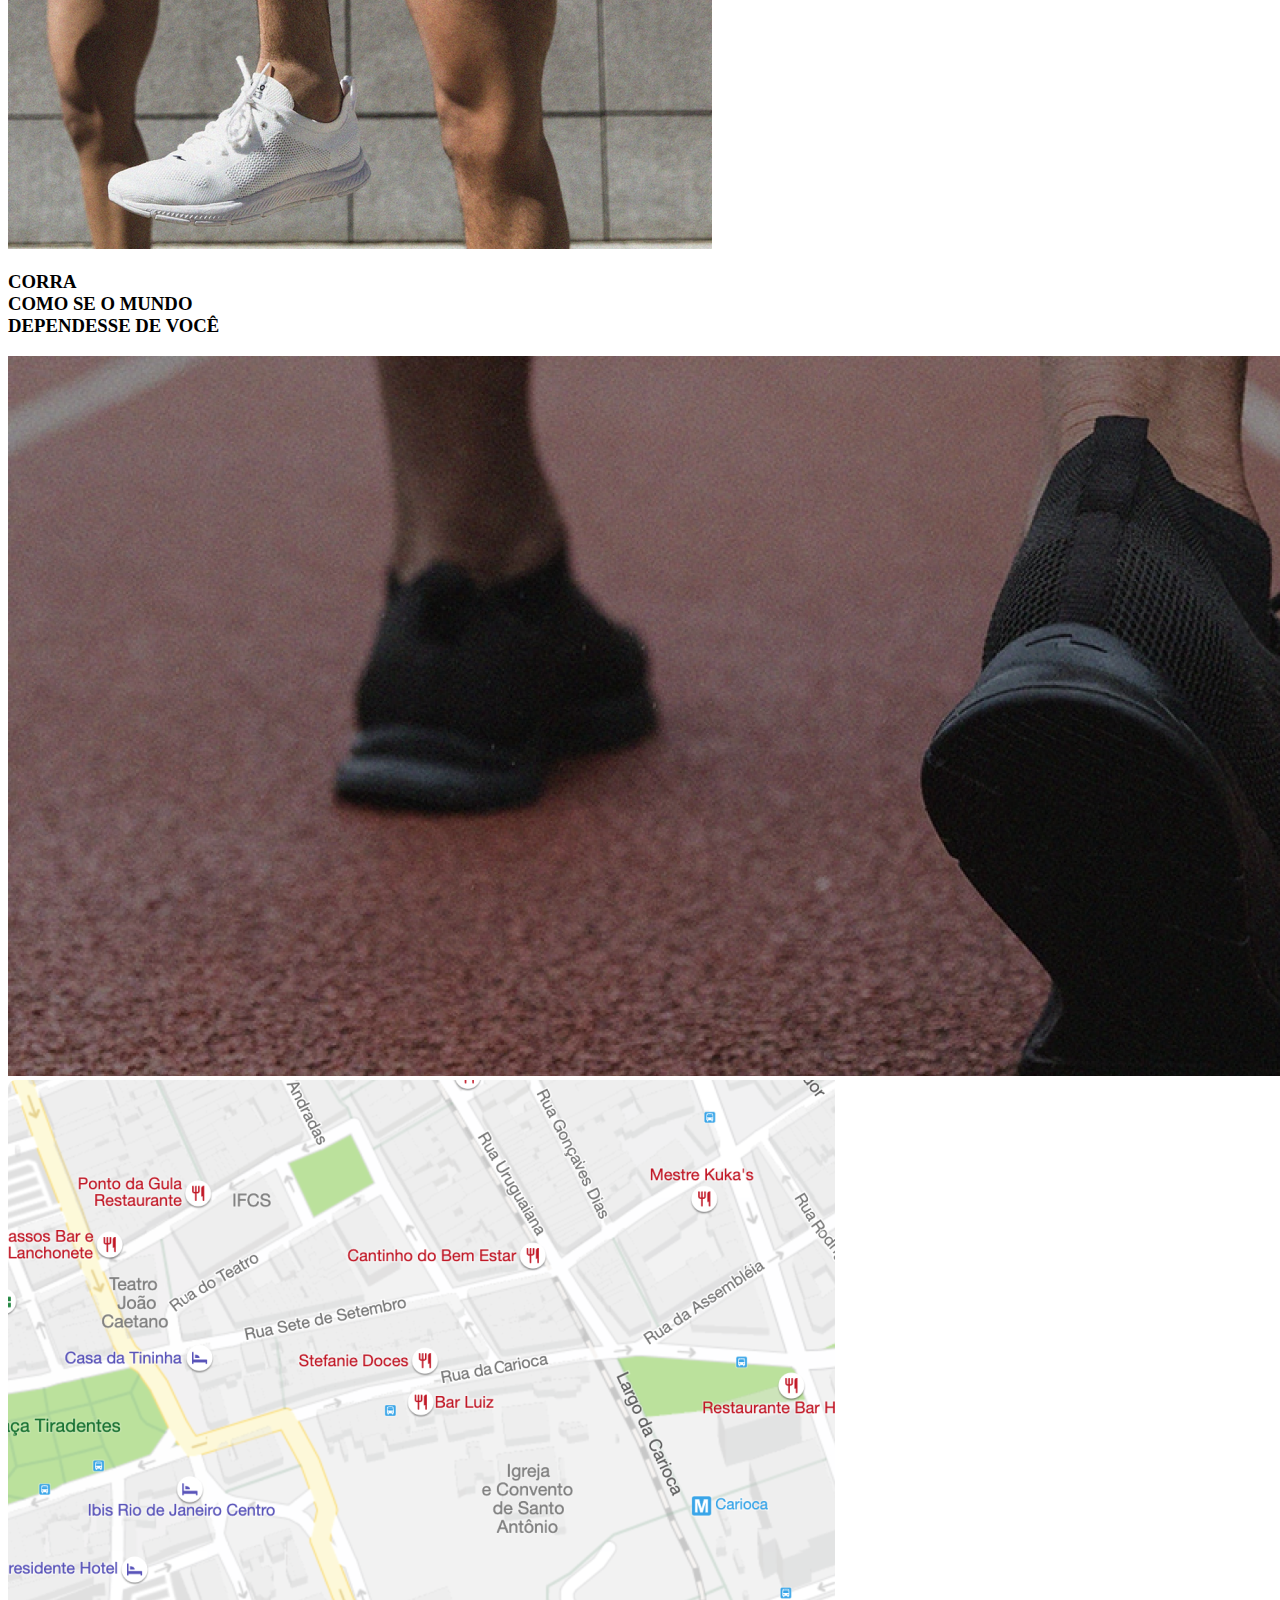
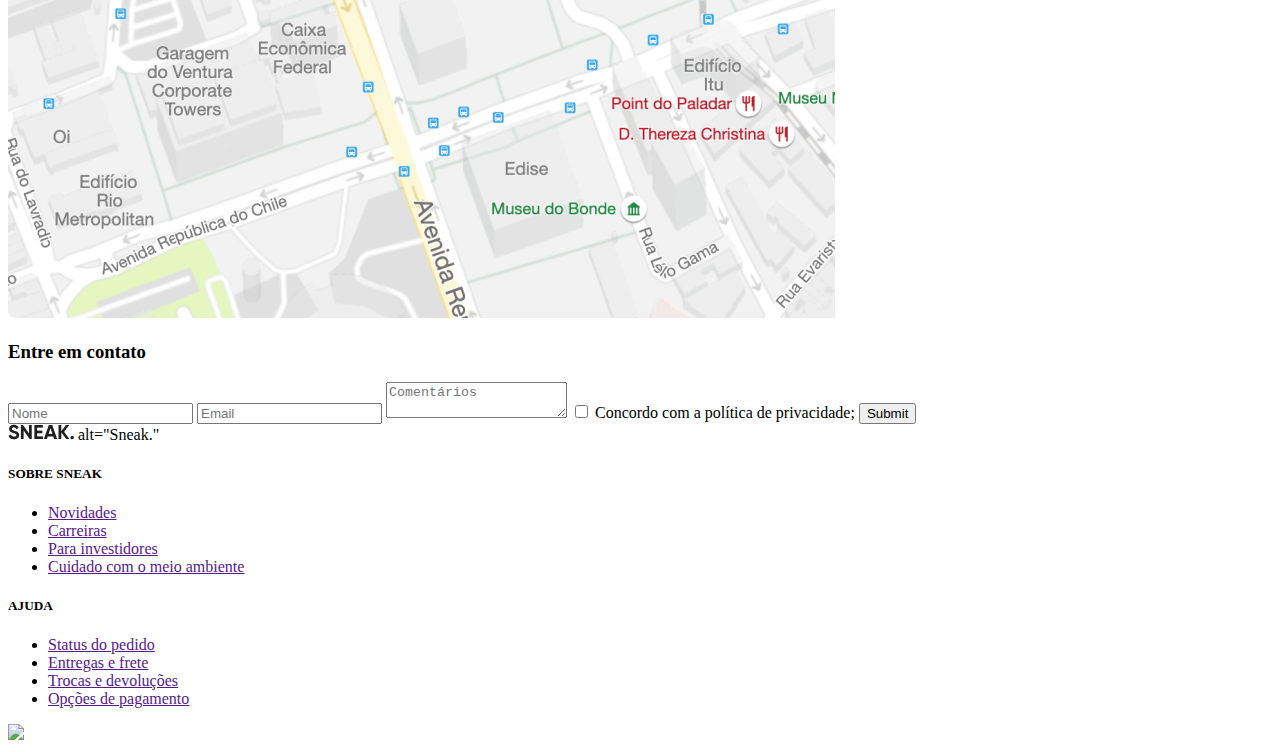
==== commit ae4004fe: "Atualização do index" ====
--- a/index.html
+++ b/index.html
@@ -131,12 +131,7 @@
         </div>
 
         <div>
-            <h5>REDES SOCIAIS</h5>
-            <ul>
-                <li><a href=""><img src="./img/instagram.png" alt="instagram" style="height: 20px; width: 20px;"></a></li>
-                <li><a href=""><img src="./img/twitter.png" alt="twitter"></a></li>
-                <li><a href=""><img src="./img/facebook.png" alt="facebook"></a></li>
-            </ul>
+            <img src="./img/Social Media.png">
         </div>
     </footer>
 </body>
